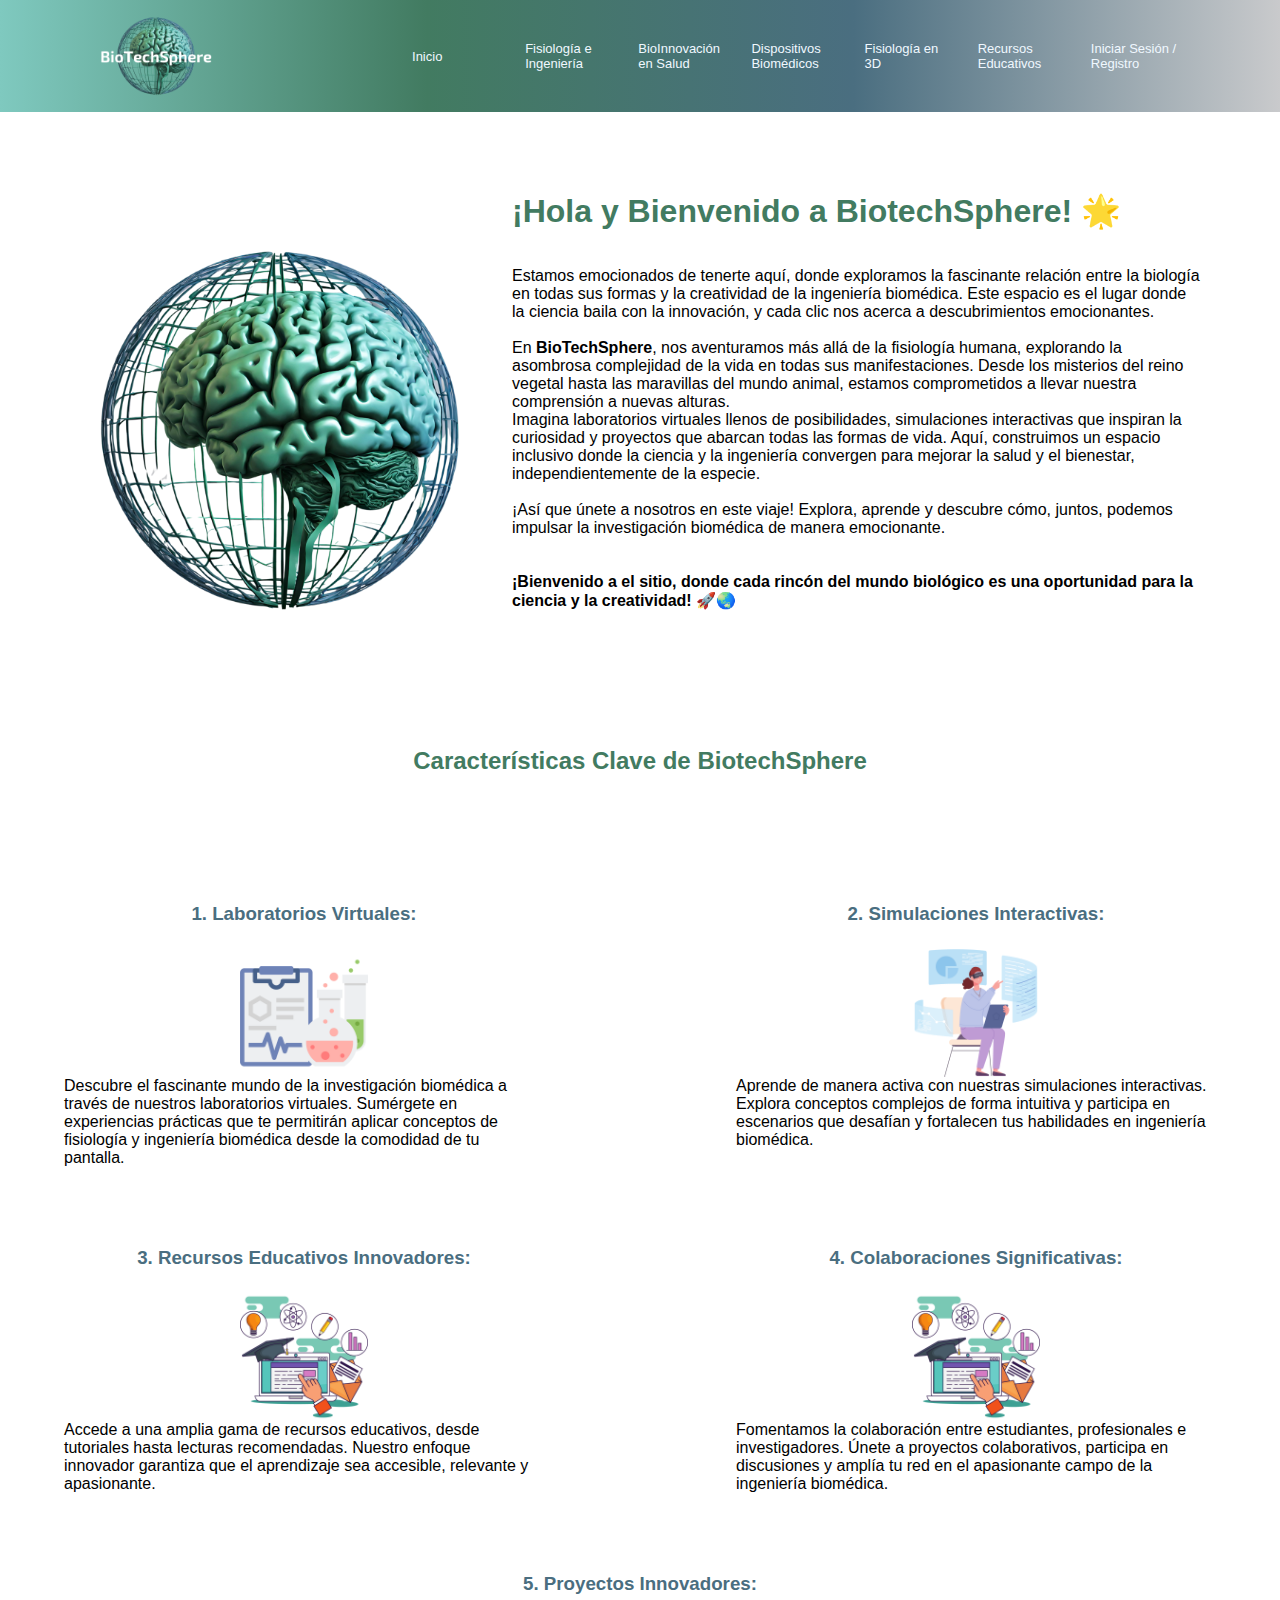
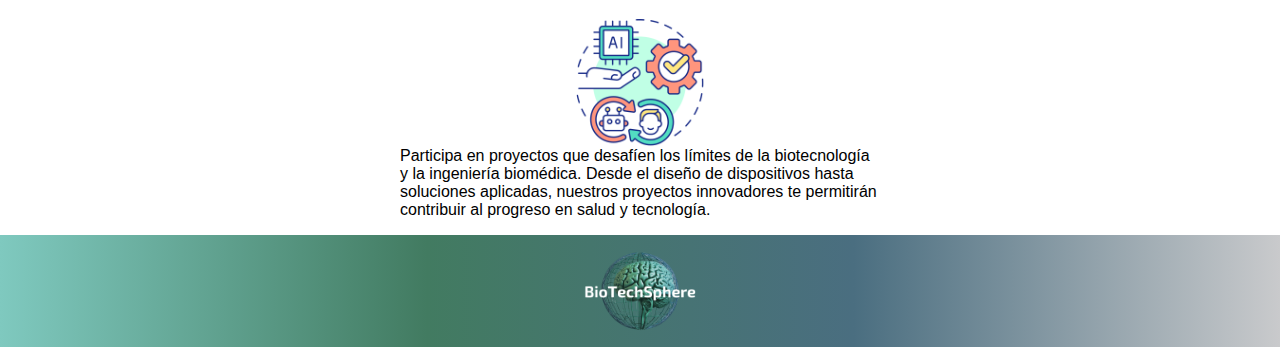
==== home/index.html @ 1419a8f7 "modifiqué secciones" ====
<!DOCTYPE html>
<html lang="en">

<head>
    <meta charset="UTF-8">
    <meta name="viewport" content="width=device-width, initial-scale=1.0">
    <meta name="description"
        content="Explora la fascinante relación entre la biología y la ingeniería biomédica en BioTechSphere. Descubre laboratorios virtuales, simulaciones interactivas y proyectos que abarcan todas las formas de vida. ¡Bienvenidos a un espacio donde cada rincón del mundo biológico es una oportunidad para la ciencia y la creatividad!">

    <title>Document</title>
    <link rel="stylesheet" href="style.css">
</head>

<body>
    <nav class="navbar">
        <img class="navbar-logo" src="../assets/Technocrat3.png" alt="logo">
        <ul class="navitems">
            <li><a class="link" href="">Inicio </a></li>
            <li><a class="link" href="">Fisiología e Ingeniería </a></li>
            <li><a class="link" href="">BioInnovación en Salud</a></li>
            <li><a class="link" href="">Dispositivos Biomédicos </a></li>
            <li><a class="link" href="">Fisiología en 3D </a></li>
            <li><a class="link" href="">Recursos Educativos </a></li>
            <li><a class="link" href="">Iniciar Sesión / Registro </a></li>
            <!-- <li><a class="link" href="">Colabora </a></li> -->
        </ul>
    </nav>

    <header>
        <img class="header-logo" src="../assets/BiotechSphereLogo.png">
        <div class="header-content">
            <h1> ¡Hola y Bienvenido a BiotechSphere! 🌟<br> <br> </h1>
            <p class="header-paragraph">


                Estamos emocionados de tenerte aquí, donde exploramos la fascinante relación entre la biología en todas
                sus
                formas y la creatividad de la ingeniería biomédica. Este espacio es el lugar donde la
                ciencia baila con la innovación, y cada clic nos acerca a descubrimientos emocionantes. <br><br>
                En <strong>BioTechSphere</strong>, nos aventuramos más allá de la fisiología humana, explorando la
                asombrosa
                complejidad de
                la vida en todas sus manifestaciones. Desde los misterios del reino vegetal hasta las maravillas del
                mundo
                animal, estamos comprometidos a llevar nuestra comprensión a nuevas alturas. <br>
                Imagina laboratorios virtuales llenos de posibilidades, simulaciones interactivas que inspiran la
                curiosidad
                y proyectos que abarcan todas las formas de vida. Aquí, construimos un espacio inclusivo donde la
                ciencia y
                la ingeniería convergen para mejorar la salud y el bienestar, independientemente de la especie. <br>
                <br>¡Así que únete a nosotros en este viaje! Explora, aprende y descubre cómo, juntos, podemos impulsar
                la
                investigación biomédica de manera emocionante.<br>
                <strong> <br> <br>¡Bienvenido a el sitio, donde cada rincón del mundo biológico es una oportunidad para
                    la
                    ciencia y
                    la
                    creatividad! 🚀🌏
                </strong>
            </p>
        </div>
    </header>

    <main>
        <section class="features-section">
            <h2>Características Clave de BiotechSphere</h2>

            <div class="feature">

                <h3>1. Laboratorios Virtuales:</h3>
                <img src="/assets/virtualLabs.png" alt="lablogo">
                <p>Descubre el fascinante mundo de la investigación biomédica a través de nuestros laboratorios
                    virtuales. Sumérgete en experiencias prácticas que te permitirán aplicar conceptos de fisiología y
                    ingeniería biomédica desde la comodidad de tu pantalla.</p>
            </div>

            <div class="feature">
                <h3>2. Simulaciones Interactivas:</h3>
                <img src="/assets/interactiveSimulation.png" alt="">
                <p>Aprende de manera activa con nuestras simulaciones interactivas. Explora conceptos complejos de forma
                    intuitiva y participa en escenarios que desafían y fortalecen tus habilidades en ingeniería
                    biomédica.
                </p>
            </div>
            <div class="feature">
                <h3>3. Recursos Educativos Innovadores:</h3>
                <img src="/assets/innovativeEducation.png" alt="">
                <p>Accede a una amplia gama de recursos educativos, desde tutoriales hasta lecturas recomendadas.
                    Nuestro enfoque innovador garantiza que el aprendizaje sea accesible, relevante y apasionante.
                </p>
            </div>
            <div class="feature">
                <h3>4. Colaboraciones Significativas:</h3>
                <img src="/assets/innovativeEducation.png" alt="">
                <p>Fomentamos la colaboración entre estudiantes, profesionales e investigadores. Únete a proyectos
                    colaborativos, participa en discusiones y amplía tu red en el apasionante campo de la ingeniería
                    biomédica.
                </p>
            </div>
            <div class="feature">
                <h3>5. Proyectos Innovadores:</h3>
                <img src="/assets/innivativeProjects.png" alt="">
                <p>Participa en proyectos que desafíen los límites de la biotecnología y la ingeniería biomédica. Desde
                    el diseño de dispositivos hasta soluciones aplicadas, nuestros proyectos innovadores te permitirán
                    contribuir al progreso en salud y tecnología.
                </p>
            </div>
        </section>
    </main>

    <footer>
        <img class="logo" src="/assets/Technocrat3.png" alt="Logo">

    </footer>
</body>

</html>
---- home/style.css ----
@font-face {
  font-family: "Exo2";
  src: url("assets/fonts/Exo_2/static/Exo2-Medium.ttf") format("truetype");
  font-weight: 200;
  font-style: normal;
}
* {
  margin: 0;
  padding: 0;
  box-sizing: border-box;
  width: 100%;
  font-family: "Exo2", sans-serif;
}
.navbar {
  display: flex;
  max-width: 100%;
  background: linear-gradient(to right, #7fc9bf, #427b61, #4a6e80, #c9cacc);
  place-content: center;
  justify-content: space-around;
  overflow: hidden;

  .navbar-logo {
    width: 7rem;
    height: 7rem;
  }
  .navitems {
    width: 60%;
    list-style: none;
    display: flex;
    font-size: small;
    letter-spacing: none;
    align-items: center;
    justify-content: flex-end;
    gap: 1.5rem;

    .link {
      width: 10rem;
      color: aliceblue;
      text-decoration: none;
      font-weight: 200;
      &:hover {
        color: #7fc9bf;
      }
    }
  }
}

header {
  display: flex;
  justify-content: space-between;
  align-items: center;
  max-width: 100%;
  margin: 0 auto;
  padding: 5rem;
  gap: 2rem;

  .header-logo {
    width: 25rem;
    height: auto;
  }
  .header-content {
    h1 {
      color: #427b61;
    }
    .header-paragraph {
      font-family: "Exo2", sans-serif;

      width: auto;
      height: 25rem;
    }
  }
}
main {
  .features-section {
    display: flex;
    flex-wrap: wrap;
    width: 100%;
    justify-content: space-around;
    gap: 4rem;

    h2 {
      text-align: center;
      margin-bottom: 4rem;
      color: #427b61;
    }

    .feature {
      display: flex;
      flex-direction: column;
      width: 30rem;
      margin-bottom: 1rem;

      img {
        width: 8rem;
        margin: 0 auto;
      }
      h3 {
        text-align: center;
        margin-bottom: 1.5rem;
        width: 100%;
        color: #4a6e80;
      }
    }
  }
}

footer {
  display: flex;
  max-width: 100%;
  background: linear-gradient(to right, #7fc9bf, #427b61, #4a6e80, #c9cacc);
  place-content: center;
  justify-content: space-around;
  overflow: hidden;

  img {
    width: 7rem;
    height: 7rem;
  }
}
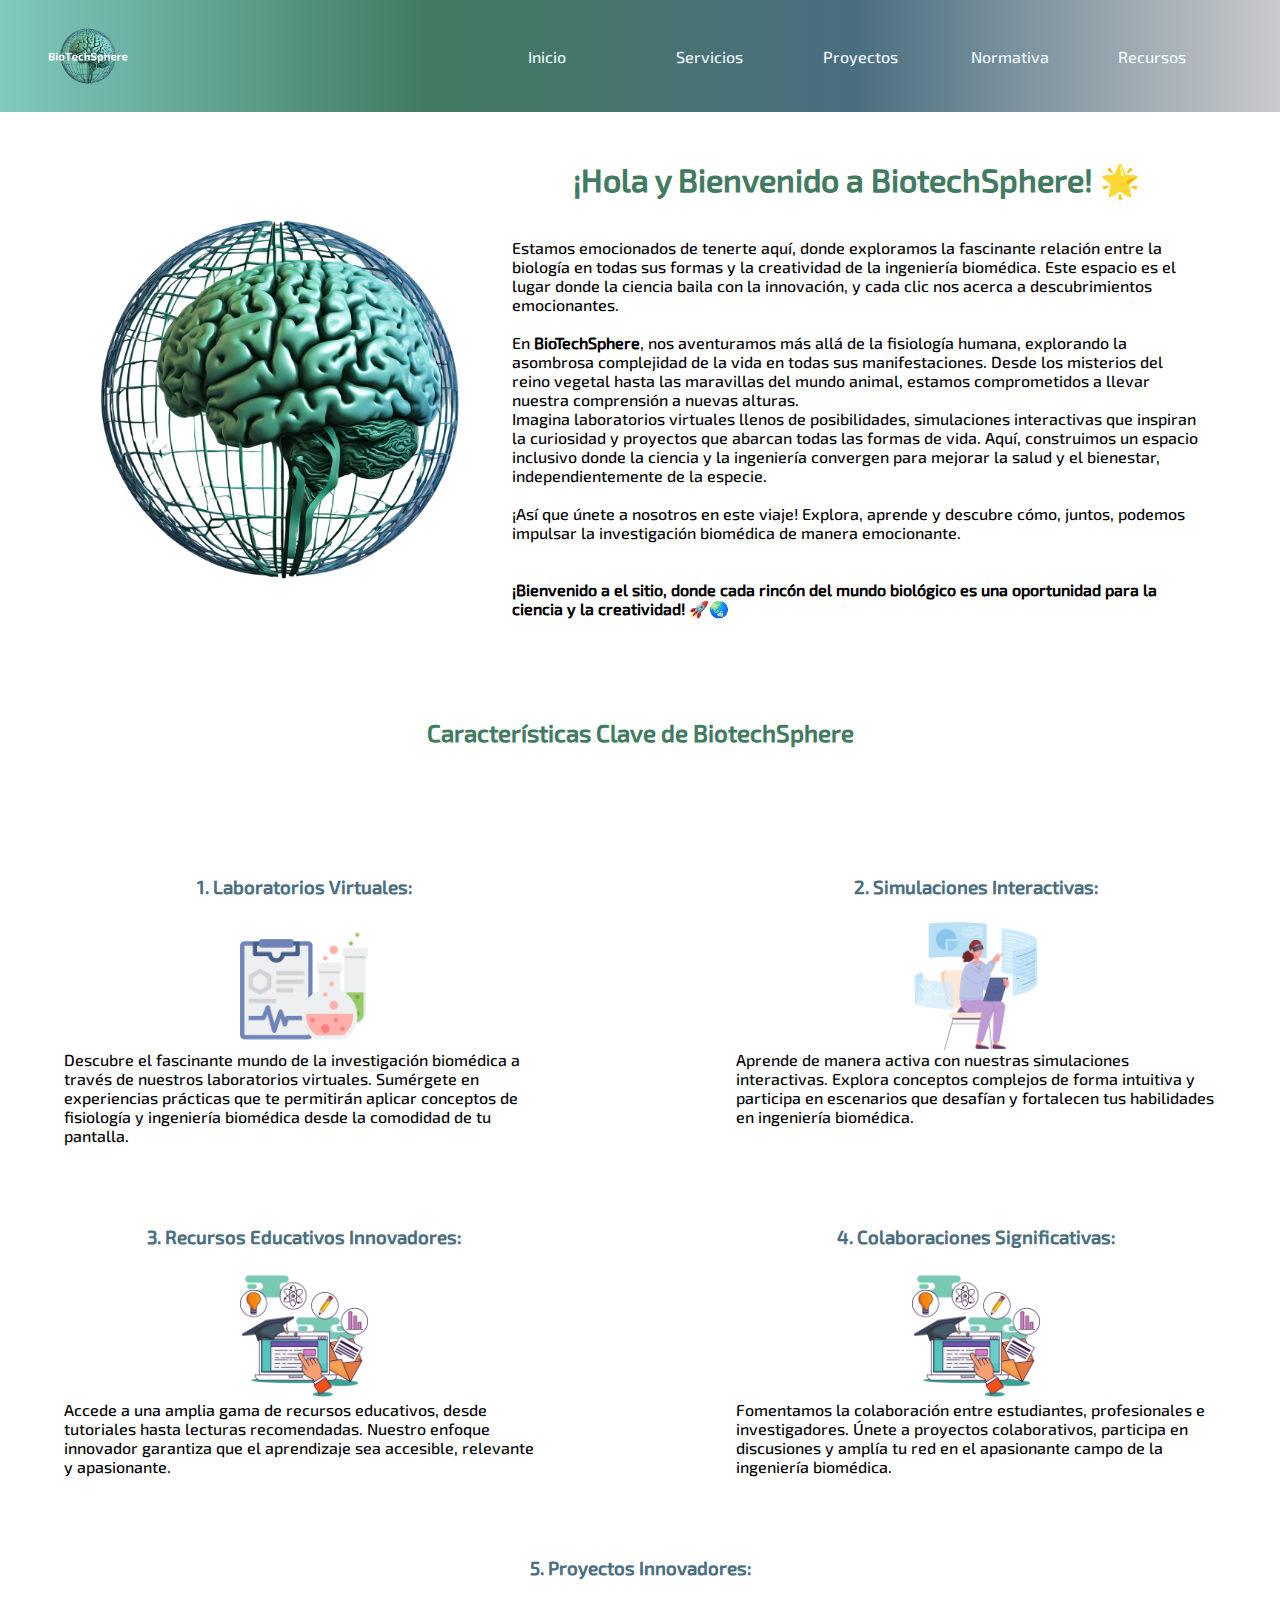
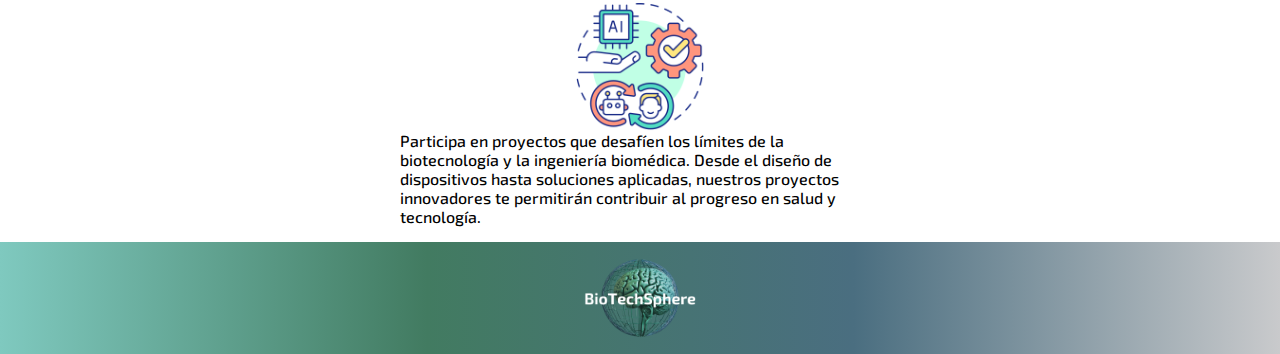
==== commit 3d847d1e: "agregué media querys" ====
--- a/home/index.html
+++ b/home/index.html
@@ -8,67 +8,81 @@
         content="Explora la fascinante relación entre la biología y la ingeniería biomédica en BioTechSphere. Descubre laboratorios virtuales, simulaciones interactivas y proyectos que abarcan todas las formas de vida. ¡Bienvenidos a un espacio donde cada rincón del mundo biológico es una oportunidad para la ciencia y la creatividad!">
 
     <title>Document</title>
-    <link rel="stylesheet" href="style.css">
+    <link rel="icon" type="image/png" sizes="16x16" href="./assets/img/favicon/favicon.png" />
+    <link rel="stylesheet" type="text/css" href="/assets/style.css">
+    <link rel="stylesheet" type="text/css" href="/assets/mediaqueries.css" />
 </head>
 
 <body>
-    <nav class="navbar">
-        <img class="navbar-logo" src="../assets/Technocrat3.png" alt="logo">
-        <ul class="navitems">
-            <li><a class="link" href="">Inicio </a></li>
-            <li><a class="link" href="">Fisiología e Ingeniería </a></li>
-            <li><a class="link" href="">BioInnovación en Salud</a></li>
-            <li><a class="link" href="">Dispositivos Biomédicos </a></li>
-            <li><a class="link" href="">Fisiología en 3D </a></li>
-            <li><a class="link" href="">Recursos Educativos </a></li>
-            <li><a class="link" href="">Iniciar Sesión / Registro </a></li>
-            <!-- <li><a class="link" href="">Colabora </a></li> -->
-        </ul>
-    </nav>
+    <header>
+        <nav class="navbar">
+            <img class="navbar-logo" src="/assets/img/Technocrat3.png" alt="logo">
+            <input type="checkbox" id="toggle-menu" />
+            <label for="toggle-menu" class="bars-menu">
+                <span></span>
+                <span></span>
+                <span></span>
+            </label>
 
-    <header>
-        <img class="header-logo" src="../assets/BiotechSphereLogo.png">
-        <div class="header-content">
-            <h1> ¡Hola y Bienvenido a BiotechSphere! 🌟<br> <br> </h1>
-            <p class="header-paragraph">
+            <ul class="navitems">
+                <li><a class="link" href="#inicio">Inicio </a></li>
+                <li><a class="link" href="#services">Servicios </a></li>
+                <li><a class="link" href="#projects">Proyectos</a></li>
+                <li><a class="link" href="#normative">Normativa </a></li>
+                <li><a class="link" href="#resources">Recursos </a></li>
 
-
-                Estamos emocionados de tenerte aquí, donde exploramos la fascinante relación entre la biología en todas
-                sus
-                formas y la creatividad de la ingeniería biomédica. Este espacio es el lugar donde la
-                ciencia baila con la innovación, y cada clic nos acerca a descubrimientos emocionantes. <br><br>
-                En <strong>BioTechSphere</strong>, nos aventuramos más allá de la fisiología humana, explorando la
-                asombrosa
-                complejidad de
-                la vida en todas sus manifestaciones. Desde los misterios del reino vegetal hasta las maravillas del
-                mundo
-                animal, estamos comprometidos a llevar nuestra comprensión a nuevas alturas. <br>
-                Imagina laboratorios virtuales llenos de posibilidades, simulaciones interactivas que inspiran la
-                curiosidad
-                y proyectos que abarcan todas las formas de vida. Aquí, construimos un espacio inclusivo donde la
-                ciencia y
-                la ingeniería convergen para mejorar la salud y el bienestar, independientemente de la especie. <br>
-                <br>¡Así que únete a nosotros en este viaje! Explora, aprende y descubre cómo, juntos, podemos impulsar
-                la
-                investigación biomédica de manera emocionante.<br>
-                <strong> <br> <br>¡Bienvenido a el sitio, donde cada rincón del mundo biológico es una oportunidad para
-                    la
-                    ciencia y
-                    la
-                    creatividad! 🚀🌏
-                </strong>
-            </p>
-        </div>
+                <!-- <li><a class="link" href="">Colabora </a></li> -->
+            </ul>
+        </nav>
     </header>
 
     <main>
+        <section class="welcome-section">
+            <img class="official-logo" src="/assets/img/BiotechSphereLogo.png">
+            <div class="welcome-content">
+                <h1> ¡Hola y Bienvenido a BiotechSphere! 🌟<br> <br> </h1>
+                <p class="welcome-paragraph">
+
+
+                    Estamos emocionados de tenerte aquí, donde exploramos la fascinante relación entre la biología en
+                    todas
+                    sus
+                    formas y la creatividad de la ingeniería biomédica. Este espacio es el lugar donde la
+                    ciencia baila con la innovación, y cada clic nos acerca a descubrimientos emocionantes. <br><br>
+                    En <strong>BioTechSphere</strong>, nos aventuramos más allá de la fisiología humana, explorando la
+                    asombrosa
+                    complejidad de
+                    la vida en todas sus manifestaciones. Desde los misterios del reino vegetal hasta las maravillas del
+                    mundo
+                    animal, estamos comprometidos a llevar nuestra comprensión a nuevas alturas. <br>
+                    Imagina laboratorios virtuales llenos de posibilidades, simulaciones interactivas que inspiran la
+                    curiosidad
+                    y proyectos que abarcan todas las formas de vida. Aquí, construimos un espacio inclusivo donde la
+                    ciencia y
+                    la ingeniería convergen para mejorar la salud y el bienestar, independientemente de la especie. <br>
+                    <br>¡Así que únete a nosotros en este viaje! Explora, aprende y descubre cómo, juntos, podemos
+                    impulsar
+                    la
+                    investigación biomédica de manera emocionante.<br>
+                    <strong> <br> <br>¡Bienvenido a el sitio, donde cada rincón del mundo biológico es una oportunidad
+                        para
+                        la
+                        ciencia y
+                        la
+                        creatividad! 🚀🌏
+                    </strong>
+                </p>
+            </div>
+        </section>
+
+
         <section class="features-section">
             <h2>Características Clave de BiotechSphere</h2>
 
             <div class="feature">
 
                 <h3>1. Laboratorios Virtuales:</h3>
-                <img src="/assets/virtualLabs.png" alt="lablogo">
+                <img src="/assets/img/virtualLabs.png" alt="lablogo">
                 <p>Descubre el fascinante mundo de la investigación biomédica a través de nuestros laboratorios
                     virtuales. Sumérgete en experiencias prácticas que te permitirán aplicar conceptos de fisiología y
                     ingeniería biomédica desde la comodidad de tu pantalla.</p>
@@ -76,7 +90,7 @@
 
             <div class="feature">
                 <h3>2. Simulaciones Interactivas:</h3>
-                <img src="/assets/interactiveSimulation.png" alt="">
+                <img src="/assets/img/interactiveSimulation.png" alt="">
                 <p>Aprende de manera activa con nuestras simulaciones interactivas. Explora conceptos complejos de forma
                     intuitiva y participa en escenarios que desafían y fortalecen tus habilidades en ingeniería
                     biomédica.
@@ -84,14 +98,14 @@
             </div>
             <div class="feature">
                 <h3>3. Recursos Educativos Innovadores:</h3>
-                <img src="/assets/innovativeEducation.png" alt="">
+                <img src="/assets/img/innovativeEducation.png" alt="">
                 <p>Accede a una amplia gama de recursos educativos, desde tutoriales hasta lecturas recomendadas.
                     Nuestro enfoque innovador garantiza que el aprendizaje sea accesible, relevante y apasionante.
                 </p>
             </div>
             <div class="feature">
                 <h3>4. Colaboraciones Significativas:</h3>
-                <img src="/assets/innovativeEducation.png" alt="">
+                <img src="/assets/img/innovativeEducation.png" alt="">
                 <p>Fomentamos la colaboración entre estudiantes, profesionales e investigadores. Únete a proyectos
                     colaborativos, participa en discusiones y amplía tu red en el apasionante campo de la ingeniería
                     biomédica.
@@ -99,7 +113,7 @@
             </div>
             <div class="feature">
                 <h3>5. Proyectos Innovadores:</h3>
-                <img src="/assets/innivativeProjects.png" alt="">
+                <img src="/assets/img/innivativeProjects.png" alt="">
                 <p>Participa en proyectos que desafíen los límites de la biotecnología y la ingeniería biomédica. Desde
                     el diseño de dispositivos hasta soluciones aplicadas, nuestros proyectos innovadores te permitirán
                     contribuir al progreso en salud y tecnología.
@@ -109,7 +123,7 @@
     </main>
 
     <footer>
-        <img class="logo" src="/assets/Technocrat3.png" alt="Logo">
+        <img class="logo" src="/assets/img/Technocrat3.png" alt="Logo">
 
     </footer>
 </body>
--- a/assets/style.css
+++ b/assets/style.css
@@ -0,0 +1,148 @@
+@font-face {
+  font-family: "Exo2";
+  src: url("../assets/fonts/Exo_2/static/Exo2-Medium.ttf") format("truetype");
+  font-weight: 200;
+  font-style: normal;
+}
+* {
+  margin: 0;
+  padding: 0;
+  box-sizing: border-box;
+  width: 100%;
+}
+body {
+  font-family: "Exo2", sans-serif;
+}
+h1 {
+  color: #427b61;
+  text-align: center;
+}
+h2 {
+  color: #427b61;
+}
+h3 {
+  color: #4a6e80;
+}
+header {
+  background: linear-gradient(to right, #7fc9bf, #427b61, #4a6e80, #c9cacc);
+  display: flex;
+  justify-content: space-between;
+  position: fixed;
+  top: 0;
+  left: 0;
+  width: 100%;
+  height: 7rem;
+}
+.navbar {
+  display: flex;
+  gap: 25rem;
+  padding: 1rem;
+}
+.navbar-logo {
+  width: 5rem;
+  height: 5rem;
+  margin-left: 2rem;
+}
+#toggle-menu {
+  display: none;
+}
+.bars-menu {
+  display: none;
+  position: absolute;
+  flex-direction: column;
+  gap: 0.5rem;
+}
+.bars-menu span {
+  height: 0.25rem;
+  width: 2rem;
+  background: black;
+}
+
+.navitems {
+  display: flex;
+  gap: 0.1rem;
+  list-style: none;
+  font-size: medium;
+  align-items: center;
+  right: 0;
+}
+.link {
+  width: 10rem;
+  color: aliceblue;
+  text-decoration: none;
+  font-weight: 300;
+  &:hover {
+    color: #7fc9bf;
+  }
+}
+
+main {
+  display: flex;
+  flex-direction: column;
+  align-items: center;
+}
+.welcome-section {
+  display: flex;
+  justify-content: space-between;
+  align-items: center;
+  max-width: 100%;
+  margin: 0 auto;
+  padding: 5rem;
+  gap: 2rem;
+  margin-top: 5rem;
+
+  .official-logo {
+    width: 25rem;
+    height: auto;
+  }
+  .welcome-content {
+    .welcome-paragraph {
+      width: auto;
+      height: 25rem;
+    }
+  }
+}
+
+.features-section {
+  display: flex;
+  flex-wrap: wrap;
+  width: 100%;
+  justify-content: space-around;
+  gap: 4rem;
+
+  h2 {
+    text-align: center;
+    margin-bottom: 4rem;
+  }
+
+  .feature {
+    display: flex;
+    flex-direction: column;
+    width: 30rem;
+    margin-bottom: 1rem;
+    img {
+      width: 8rem;
+      margin: 0 auto;
+    }
+    h3 {
+      text-align: center;
+      margin-bottom: 1.5rem;
+      width: 100%;
+      color: #4a6e80;
+    }
+  }
+}
+
+footer {
+  display: flex;
+  max-width: 100%;
+  background: linear-gradient(to right, #7fc9bf, #427b61, #4a6e80, #c9cacc);
+  place-content: center;
+  justify-content: space-around;
+  overflow: hidden;
+
+  img {
+    width: 7rem;
+    height: 7rem;
+  }
+}
--- a/assets/mediaqueries.css
+++ b/assets/mediaqueries.css
@@ -0,0 +1,100 @@
+@media (max-width: 992px) {
+  @font-face {
+    font-family: "Exo2";
+    src: url("../assets/fonts/Exo_2/static/Exo2-Medium.ttf") format("truetype");
+    font-weight: 200;
+    font-style: normal;
+  }
+  * {
+    margin: 0;
+    padding: 0;
+    box-sizing: border-box;
+    width: 100%;
+  }
+  .navbar {
+    display: flex;
+    align-items: center;
+  }
+  #toggle-menu {
+    display: flex;
+  }
+  .navitems {
+    flex-direction: column;
+    position: absolute;
+    top: 6rem;
+    left: 2rem;
+    background-color: #7fc9bf;
+    border: 2px solid gray;
+    width: 90%;
+    padding: 20px;
+    border-top: none;
+    border-radius: 0 1rem 0 1rem;
+    display: none;
+    .link {
+      color: black;
+      height: 1rem;
+      &:hover {
+        color: #4a6e80;
+      }
+    }
+  }
+  .bars-menu {
+    display: flex;
+    left: 20rem;
+  }
+  .bars-menu span {
+    height: 0.25rem;
+    width: 2rem;
+    background: black;
+  }
+
+  #toggle-menu:checked ~ .navitems {
+    display: flex;
+  }
+
+  .welcome-section {
+    flex-direction: column;
+    margin-bottom: 20rem;
+    max-width: 100%;
+
+    .official-logo {
+      width: 15rem;
+      height: auto;
+    }
+    .welcome-content {
+      text-align: justify;
+      width: 18rem;
+    }
+  }
+  .features-section {
+    display: flex;
+    flex-direction: column;
+    width: 100%;
+    padding: 1rem;
+
+    h2 {
+      text-align: center;
+    }
+
+    .feature {
+      display: flex;
+      flex-direction: column;
+      margin: 0 auto;
+      width: 90%;
+
+      img {
+        width: 8rem;
+        margin: 0 auto;
+      }
+      h3 {
+        text-align: center;
+        margin-bottom: 1.5rem;
+
+        color: #4a6e80;
+      }
+    }
+  }
+  footer {
+    width: 100%;
+  }
+}
